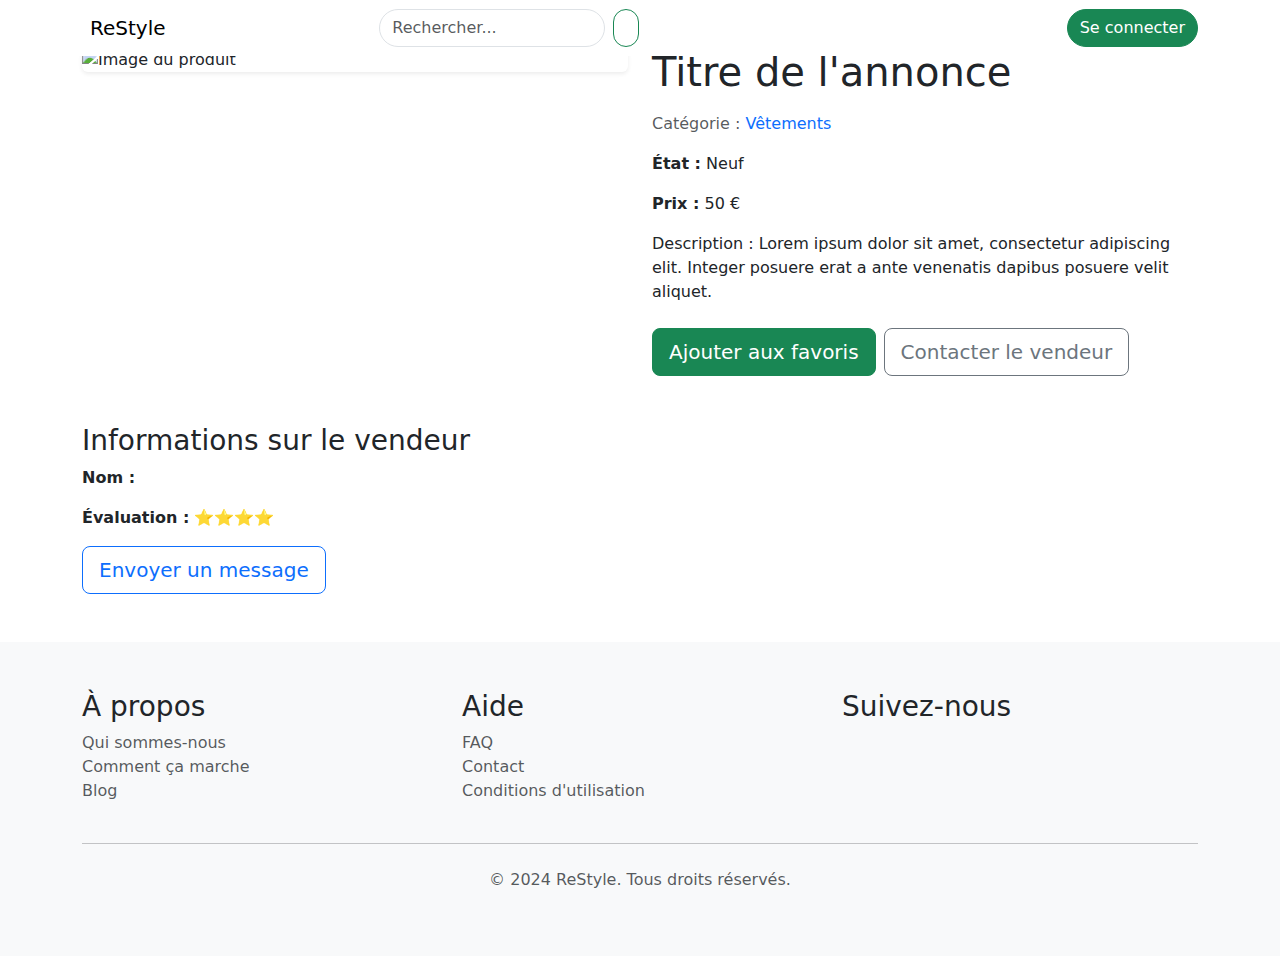
==== html/annoncedetaille.html @ 2527d66e "ajout lien" ====
<!DOCTYPE html>
<html lang="fr">
<head>
    <meta charset="UTF-8">
    <meta name="viewport" content="width=device-width, initial-scale=1.0">
    <title>Détails de l'annonce</title>
    <link rel="stylesheet" href="styles.css">
    <link rel="stylesheet" href="https://cdnjs.cloudflare.com/ajax/libs/bootstrap/5.3.0/css/bootstrap.min.css">
</head>
<body>
    <nav class="navbar navbar-expand-lg navbar-light bg-white fixed-top">
        <div class="container">
          <a class="navbar-brand" href="index.html">
            <i class="fas fa-shopping-bag text-success"></i>
            <span class="ms-2">ReStyle</span>
          </a>
          <button class="navbar-toggler" type="button" data-bs-toggle="collapse" data-bs-target="#navbarNav">
            <span class="navbar-toggler-icon"></span>
          </button>
          <div class="collapse navbar-collapse" id="navbarNav">
            <form class="d-flex mx-auto" style="max-width: 500px;">
              <div class="input-group">
                <input type="search" class="form-control rounded-pill" placeholder="Rechercher...">
                <button class="btn btn-outline-success rounded-pill ms-2" type="submit">
                  <i class="fas fa-search"></i>
                </button>
              </div>
            </form>
            <ul class="navbar-nav ms-auto">
              <li class="nav-item">
                <a class="nav-link" href="#"><i class="fas fa-heart"></i></a>
              </li>
              <li class="nav-item">
                <a class="nav-link" href="#"><i class="fas fa-user"></i></a>
              </li>
              <li class="nav-item">
                <a class="btn btn-success rounded-pill" href="html/login.html">Se connecter</a>
              </li>
            </ul>
          </div>
        </div>
      </nav>

    <!-- Section Détails de l'Annonce -->
    <section class="container mt-5 mb-5">
        <div class="row">
            <!-- Image principale -->
            <div class="col-md-6">
                <div class="card border-0 shadow-sm">
                    <img src="image/pull-rl-americ.jpg" alt="Image du produit" class="card-img-top">
                </div>
            </div>

            <!-- Informations détaillées -->
            <div class="col-md-6">
                <h1 class="mb-3">Titre de l'annonce</h1>
                <p class="text-muted">Catégorie : <span class="text-primary">Vêtements</span></p>
                <p><strong>État :</strong> Neuf</p>
                <p><strong>Prix :</strong> 50 €</p>
                <p class="mt-3">Description : Lorem ipsum dolor sit amet, consectetur adipiscing elit. Integer posuere erat a ante venenatis dapibus posuere velit aliquet.</p>

                <!-- Boutons d'action -->
                <div class="d-flex gap-2 mt-4">
                    <button class="btn btn-success btn-lg">Ajouter aux favoris</button>
                    <button class="btn btn-outline-secondary btn-lg">Contacter le vendeur</button>
                </div>
            </div>
        </div>

        <!-- Informations sur le vendeur -->
        <div class="row mt-5">
            <div class="col-md-6">
                <h3>Informations sur le vendeur</h3>
                <p><strong>Nom :</strong> </p>
                <p><strong>Évaluation :</strong> ⭐⭐⭐⭐</p>
                <button class="btn btn-outline-primary btn-lg">Envoyer un message</button>
            </div>
        </div>
    </section>

    <!-- Footer -->
    <footer class="bg-light py-5">
        <div class="container">
          <div class="row g-4">
            <div class="col-md-4">
              <h3>À propos</h3>
              <ul class="list-unstyled">
                <li><a href="#" class="text-decoration-none text-muted">Qui sommes-nous</a></li>
                <li><a href="#" class="text-decoration-none text-muted">Comment ça marche</a></li>
                <li><a href="#" class="text-decoration-none text-muted">Blog</a></li>
              </ul>
            </div>
            <div class="col-md-4">
              <h3>Aide</h3>
              <ul class="list-unstyled">
                <li><a href="#" class="text-decoration-none text-muted">FAQ</a></li>
                <li><a href="#" class="text-decoration-none text-muted">Contact</a></li>
                <li><a href="#" class="text-decoration-none text-muted">Conditions d'utilisation</a></li>
              </ul>
            </div>
            <div class="col-md-4">
              <h3>Suivez-nous</h3>
              <div class="social-links">
                <a target="_blank" href="https://www.facebook.com/groups/160405144475799/?locale=fr_FR" class="text-muted me-3"><i class="fab fa-facebook fa-lg"></i></a>
                <a target="_blank" href="https://www.instagram.com/vinted/" class="text-muted me-3"><i class="fab fa-instagram fa-lg"></i></a>
                <a target="_blank" href="https://x.com/vintedfrance" class="text-muted"><i class="fab fa-twitter fa-lg"></i></a>
              </div>
            </div>
          </div>
          <hr class="my-4">
          <p class="text-center text-muted">&copy; 2024 ReStyle. Tous droits réservés.</p>
        </div>
      </footer>

    <script src="https://cdnjs.cloudflare.com/ajax/libs/bootstrap/5.3.0/js/bootstrap.bundle.min.js"></script>
</body>
</html>
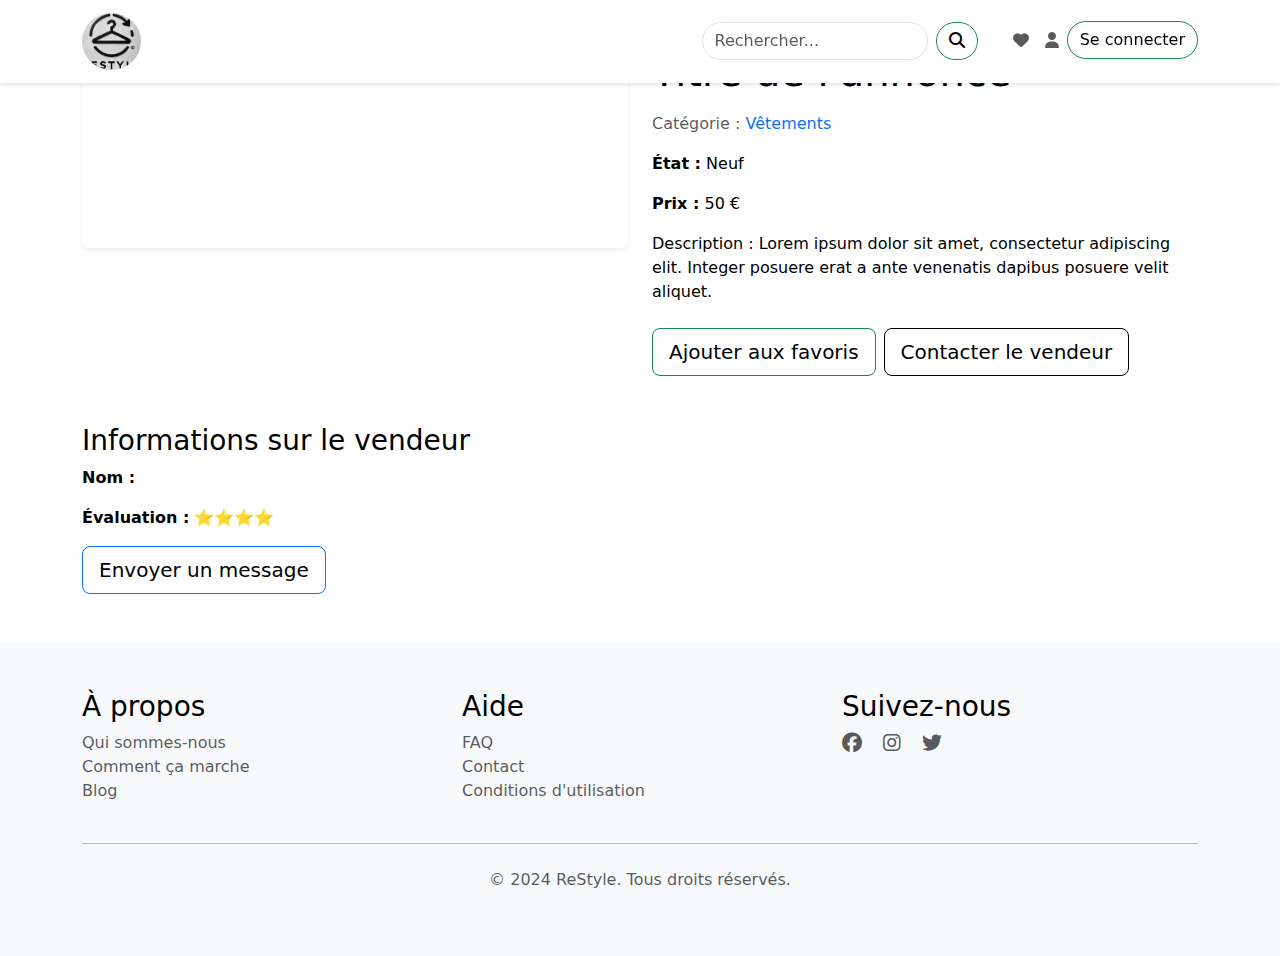
==== commit 2df7246d: "push info modifier" ====
--- a/html/annoncedetaille.html
+++ b/html/annoncedetaille.html
@@ -4,44 +4,65 @@
     <meta charset="UTF-8">
     <meta name="viewport" content="width=device-width, initial-scale=1.0">
     <title>Détails de l'annonce</title>
-    <link rel="stylesheet" href="styles.css">
+  <!-------------------------------------- Bootstrap CSS ---------------------------------------------------------->
+  <link href="https://cdn.jsdelivr.net/npm/bootstrap@5.3.0/dist/css/bootstrap.min.css" rel="stylesheet">
+
+  <!------------------------------------- AOS CSS ------------------------------------------------------------------>
+
+  <link href="https://unpkg.com/aos@2.3.1/dist/aos.css" rel="stylesheet">
+
+  <!-- Font Awesome -->
+
+  <link rel="stylesheet" href="https://cdnjs.cloudflare.com/ajax/libs/font-awesome/6.5.1/css/all.min.css">
+
+
+
     <link rel="stylesheet" href="https://cdnjs.cloudflare.com/ajax/libs/bootstrap/5.3.0/css/bootstrap.min.css">
+  <!------------------------------------------------------------ CSS ------------------------------------------------>
+
+  <link rel="stylesheet" href="../style.css">
+
+  <!------------------------------------------------ FIN CSS PERSO ----------------------------------------->
+
 </head>
 <body>
-    <nav class="navbar navbar-expand-lg navbar-light bg-white fixed-top">
-        <div class="container">
-          <a class="navbar-brand" href="index.html">
-            <i class="fas fa-shopping-bag text-success"></i>
-            <span class="ms-2">ReStyle</span>
-          </a>
-          <button class="navbar-toggler" type="button" data-bs-toggle="collapse" data-bs-target="#navbarNav">
-            <span class="navbar-toggler-icon"></span>
+<!------------------------------------------------- Navbar --------------------------------------------------------->
+<nav class="navbar navbar-expand-lg navbar-light bg-white fixed-top">
+  <div class="container">
+    <a class="navbar-brand" href="../index.html">
+      <img class="logo" src="../img/image-restyle.jpg" alt="restyle image">
+    </a>
+    <button class="navbar-toggler" type="button" data-bs-toggle="collapse" data-bs-target="#navbarNav">
+      <span class="navbar-toggler-icon"></span>
+    </button>
+    <div class="collapse navbar-collapse" id="navbarNav">
+      <form class="d-flex mx-auto" style="max-width: 500px;">
+        <div class="input-group">
+          <label>
+            <input type="search" class="form-control rounded-pill" placeholder="Rechercher...">
+          </label>
+          <button class="btn btn-outline-success rounded-pill ms-2" type="submit">
+            <i class="fas fa-search"></i>
           </button>
-          <div class="collapse navbar-collapse" id="navbarNav">
-            <form class="d-flex mx-auto" style="max-width: 500px;">
-              <div class="input-group">
-                <input type="search" class="form-control rounded-pill" placeholder="Rechercher...">
-                <button class="btn btn-outline-success rounded-pill ms-2" type="submit">
-                  <i class="fas fa-search"></i>
-                </button>
-              </div>
-            </form>
-            <ul class="navbar-nav ms-auto">
-              <li class="nav-item">
-                <a class="nav-link" href="#"><i class="fas fa-heart"></i></a>
-              </li>
-              <li class="nav-item">
-                <a class="nav-link" href="#"><i class="fas fa-user"></i></a>
-              </li>
-              <li class="nav-item">
-                <a class="btn btn-success rounded-pill" href="html/login.html">Se connecter</a>
-              </li>
-            </ul>
-          </div>
         </div>
-      </nav>
+      </form>
+      <ul class="navbar-nav ms-auto">
+        <li class="nav-item">
+          <a class="nav-link" href="favoris.html"><i class="fas fa-heart"></i></a>
+        </li>
+        <li class="nav-item">
+          <a class="nav-link" href="login.html"><i class="fas fa-user"></i></a>
+        </li>
+        <li class="nav-item">
+          <a class="btn btn-success rounded-pill" href="login.html">Se connecter</a>
+        </li>
+      </ul>
+    </div>
+  </div>
+</nav>
+<!-----------------------------------------------------NAVBAR FIN --------------------------------------------------->
 
-    <!-- Section Détails de l'Annonce -->
+<!-- Section Détails de l'Annonce -->
     <section class="container mt-5 mb-5">
         <div class="row">
             <!-- Image principale -->
@@ -78,40 +99,46 @@
         </div>
     </section>
 
-    <!-- Footer -->
-    <footer class="bg-light py-5">
-        <div class="container">
-          <div class="row g-4">
-            <div class="col-md-4">
-              <h3>À propos</h3>
-              <ul class="list-unstyled">
-                <li><a href="#" class="text-decoration-none text-muted">Qui sommes-nous</a></li>
-                <li><a href="#" class="text-decoration-none text-muted">Comment ça marche</a></li>
-                <li><a href="#" class="text-decoration-none text-muted">Blog</a></li>
-              </ul>
-            </div>
-            <div class="col-md-4">
-              <h3>Aide</h3>
-              <ul class="list-unstyled">
-                <li><a href="#" class="text-decoration-none text-muted">FAQ</a></li>
-                <li><a href="#" class="text-decoration-none text-muted">Contact</a></li>
-                <li><a href="#" class="text-decoration-none text-muted">Conditions d'utilisation</a></li>
-              </ul>
-            </div>
-            <div class="col-md-4">
-              <h3>Suivez-nous</h3>
-              <div class="social-links">
-                <a target="_blank" href="https://www.facebook.com/groups/160405144475799/?locale=fr_FR" class="text-muted me-3"><i class="fab fa-facebook fa-lg"></i></a>
-                <a target="_blank" href="https://www.instagram.com/vinted/" class="text-muted me-3"><i class="fab fa-instagram fa-lg"></i></a>
-                <a target="_blank" href="https://x.com/vintedfrance" class="text-muted"><i class="fab fa-twitter fa-lg"></i></a>
-              </div>
-            </div>
-          </div>
-          <hr class="my-4">
-          <p class="text-center text-muted">&copy; 2024 ReStyle. Tous droits réservés.</p>
+<!----------------------------------------------- Footer -------------------------------------------------------->
+<footer class="bg-light py-5">
+  <div class="container">
+    <div class="row g-4">
+      <div class="col-md-4">
+        <h3>À propos</h3>
+        <ul class="list-unstyled">
+          <li><a target="_blank" href="https://x.com/vintedfrance" class="text-decoration-none text-muted">Qui sommes-nous</a></li>
+          <li><a href="#" class="text-decoration-none text-muted">Comment ça marche</a></li>
+          <li><a href="contact.html" class="text-decoration-none text-muted">Blog</a></li>
+        </ul>
+      </div>
+      <div class="col-md-4">
+        <h3>Aide</h3>
+        <ul class="list-unstyled">
+          <li><a href="contact.html" class="text-decoration-none text-muted">FAQ</a></li>
+          <li><a href="contact.html" class="text-decoration-none text-muted">Contact</a></li>
+          <li><a href="#" class="text-decoration-none text-muted">Conditions d'utilisation</a></li>
+        </ul>
+      </div>
+      <div class="col-md-4">
+        <h3>Suivez-nous</h3>
+        <div class="social-links">
+          <a target="_blank" href="https://www.facebook.com/groups/160405144475799/?locale=fr_FR" class="text-muted me-3"><i class="fab fa-facebook fa-lg"></i></a>
+          <a target="_blank" href="https://www.instagram.com/vinted/" class="text-muted me-3"><i class="fab fa-instagram fa-lg"></i></a>
+          <a target="_blank" href="https://x.com/vintedfrance" class="text-muted"><i class="fab fa-twitter fa-lg"></i></a>
         </div>
-      </footer>
+      </div>
+    </div>
+    <hr class="my-4">
+    <p class="text-center text-muted">&copy; 2024 ReStyle. Tous droits réservés.</p>
+  </div>
+</footer>
 
-    <script src="https://cdnjs.cloudflare.com/ajax/libs/bootstrap/5.3.0/js/bootstrap.bundle.min.js"></script>
+
+
+
+
+<!----------------------------------------------- FIN Footer -------------------------------------------------------->
+
+<script src="https://cdnjs.cloudflare.com/ajax/libs/bootstrap/5.3.0/js/bootstrap.bundle.min.js"></script>
 </body>
 </html>
--- a/style.css
+++ b/style.css
@@ -0,0 +1,139 @@
+/* Custom styles */
+:root {
+  --primary-color: #198754;
+  --primary-hover: #157347;
+}
+
+/* Navbar adjustments */
+.navbar {
+  box-shadow: 0 2px 4px rgba(0,0,0,0.1);
+}
+
+/* Hero section */
+.hero {
+  padding-top: 6rem;
+  padding-bottom: 6rem;
+  min-height: 100vh;
+  background-color: gray;
+}
+
+/* Product cards */
+.card {
+  transition: transform 0.3s ease;
+  border: none;
+}
+
+.card:hover {
+  transform: translateY(-5px);
+}
+
+.card-img-top {
+  height: 200px;
+  object-fit: cover;
+}
+
+/* Category cards */
+.category-card {
+  position: relative;
+  border-radius: 8px;
+  overflow: hidden;
+  aspect-ratio: 1;
+}
+
+.category-card img {
+  width: 100%;
+  height: 100%;
+  object-fit: cover;
+  transition: transform 0.3s ease;
+}
+
+.category-overlay {
+  position: absolute;
+  bottom: 0;
+  left: 0;
+  right: 0;
+  padding: 1.5rem;
+  background: linear-gradient(to top, rgba(0,0,0,0.7), transparent);
+}
+
+.category-overlay h3 {
+  color: white;
+  margin: 0;
+}
+
+.category-card:hover img {
+  transform: scale(1.05);
+}
+
+/* Newsletter section */
+.newsletter input {
+  min-width: 300px;
+}
+
+/* Social links */
+.social-links a {
+  text-decoration: none;
+  transition: color 0.3s ease;
+}
+
+.social-links a:hover {
+  color: var(--primary-color) !important;
+}
+
+/* Responsive adjustments */
+@media (max-width: 768px) {
+  .hero {
+    text-align: center;
+    padding-top: 4rem;
+    padding-bottom: 4rem;
+  }
+
+  .newsletter input {
+    min-width: auto;
+  }
+}
+
+ :root {
+   --bg-color: #ffffff;
+   --text-color: #000000;
+ }
+
+.dark-mode {
+  --bg-color: #121212;
+  --text-color: #ffffff;
+}
+
+body {
+  background-color: var(--bg-color);
+  color: var(--text-color);
+}
+
+.navbar {
+  background-color: var(--bg-color);
+}
+
+.card, .btn {
+  background-color: var(--bg-color);
+  color: var(--text-color);
+}
+
+.btn-outline-secondary {
+  color: var(--text-color);
+  border-color: var(--text-color);
+}
+
+.btnvoir{
+  padding: 2rem;
+}
+.img-fluid{
+  height: 20rem;
+  width: auto;
+}
+.catalogue{
+  height: 5rem;
+}
+.logo{
+  width: 10%;
+  margin-right: 2%;
+  border-radius: 50%;
+}
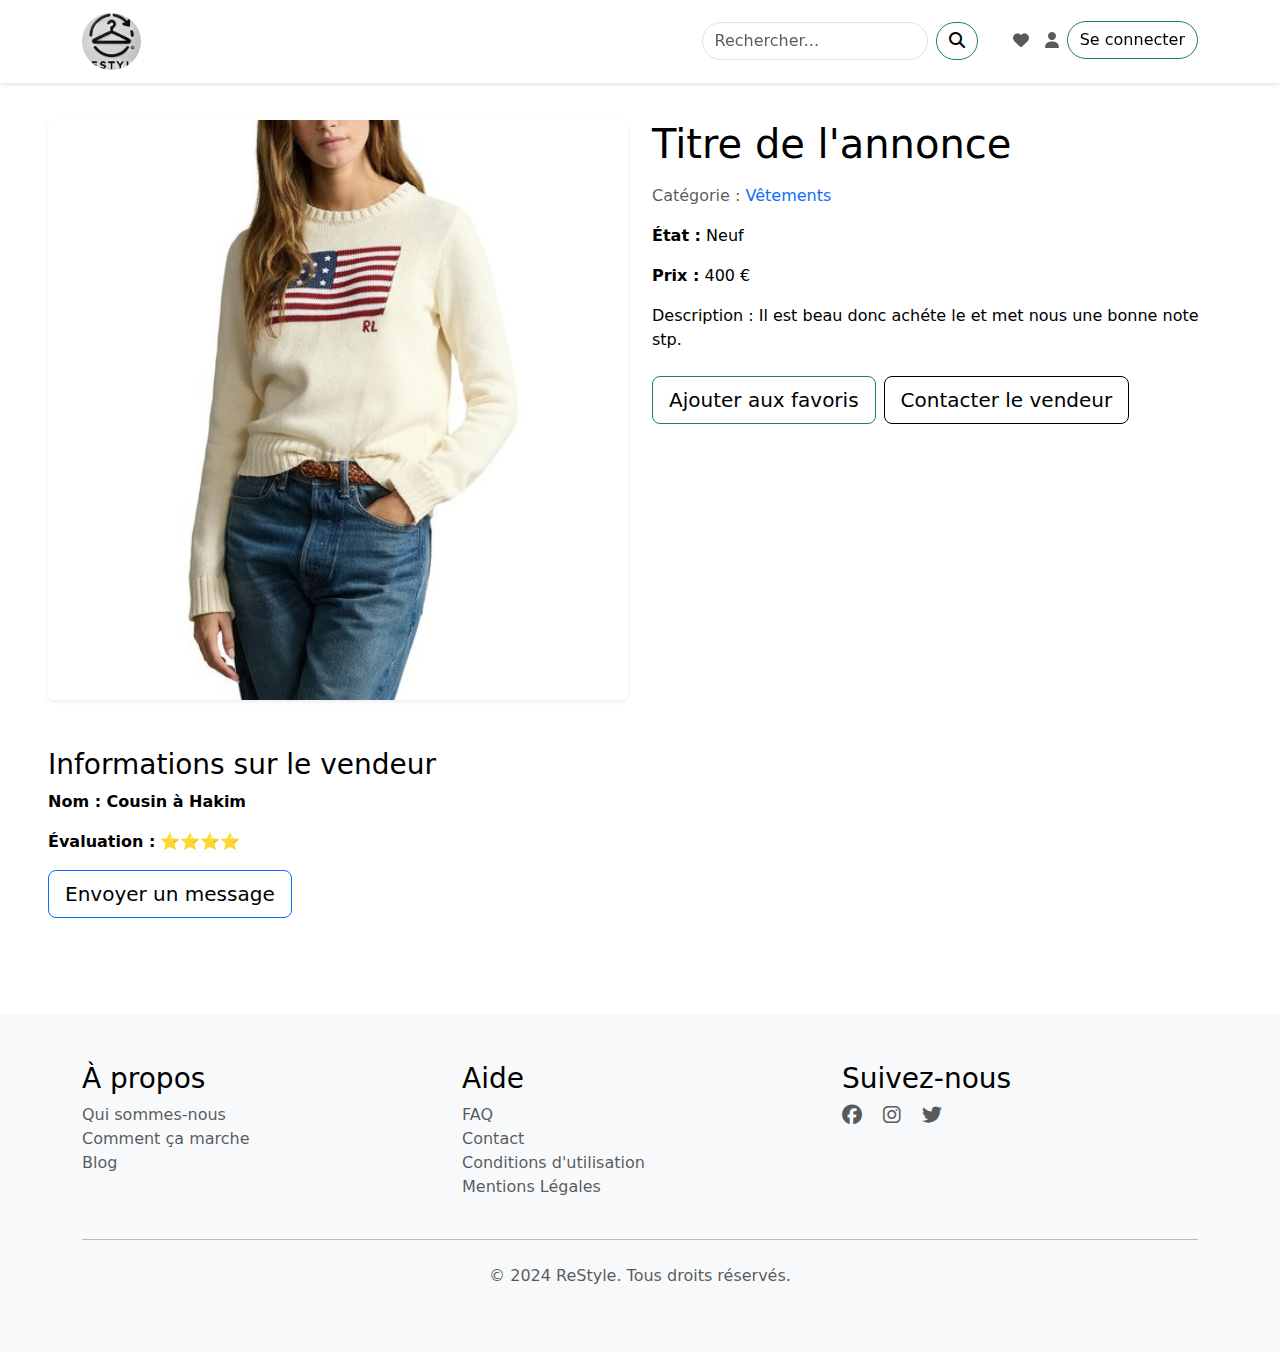
==== commit 36c47e0a: "modification de css et html breve" ====
--- a/html/annoncedetaille.html
+++ b/html/annoncedetaille.html
@@ -25,7 +25,7 @@
   <!------------------------------------------------ FIN CSS PERSO ----------------------------------------->
 
 </head>
-<body>
+<body id="detail">
 <!------------------------------------------------- Navbar --------------------------------------------------------->
 <nav class="navbar navbar-expand-lg navbar-light bg-white fixed-top">
   <div class="container">
@@ -60,15 +60,17 @@
     </div>
   </div>
 </nav>
+
 <!-----------------------------------------------------NAVBAR FIN --------------------------------------------------->
 
-<!-- Section Détails de l'Annonce -->
-    <section class="container mt-5 mb-5">
+<!-- Section Détails de l'Annonce --><br>
+
+    <section class="containerd mt-5 mb-5">
         <div class="row">
             <!-- Image principale -->
             <div class="col-md-6">
-                <div class="card border-0 shadow-sm">
-                    <img src="image/pull-rl-americ.jpg" alt="Image du produit" class="card-img-top">
+                <div class="card shadow-sm">
+                    <img src="../img/pull-rl-americ.jpg" alt="Image du produit" class="card-img">
                 </div>
             </div>
 
@@ -77,8 +79,8 @@
                 <h1 class="mb-3">Titre de l'annonce</h1>
                 <p class="text-muted">Catégorie : <span class="text-primary">Vêtements</span></p>
                 <p><strong>État :</strong> Neuf</p>
-                <p><strong>Prix :</strong> 50 €</p>
-                <p class="mt-3">Description : Lorem ipsum dolor sit amet, consectetur adipiscing elit. Integer posuere erat a ante venenatis dapibus posuere velit aliquet.</p>
+                <p><strong>Prix :</strong> 400 €</p>
+                <p class="mt-3">Description : Il est beau donc achéte le et met nous une bonne note stp.</p>
 
                 <!-- Boutons d'action -->
                 <div class="d-flex gap-2 mt-4">
@@ -92,7 +94,7 @@
         <div class="row mt-5">
             <div class="col-md-6">
                 <h3>Informations sur le vendeur</h3>
-                <p><strong>Nom :</strong> </p>
+                <p><strong>Nom : Cousin à Hakim</strong> </p>
                 <p><strong>Évaluation :</strong> ⭐⭐⭐⭐</p>
                 <button class="btn btn-outline-primary btn-lg">Envoyer un message</button>
             </div>
@@ -105,11 +107,11 @@
     <div class="row g-4">
       <div class="col-md-4">
         <h3>À propos</h3>
-        <ul class="list-unstyled">
+        <u3.l class="list-unstyled">
           <li><a target="_blank" href="https://x.com/vintedfrance" class="text-decoration-none text-muted">Qui sommes-nous</a></li>
           <li><a href="#" class="text-decoration-none text-muted">Comment ça marche</a></li>
           <li><a href="contact.html" class="text-decoration-none text-muted">Blog</a></li>
-        </ul>
+        </u3.l>
       </div>
       <div class="col-md-4">
         <h3>Aide</h3>
@@ -117,6 +119,7 @@
           <li><a href="contact.html" class="text-decoration-none text-muted">FAQ</a></li>
           <li><a href="contact.html" class="text-decoration-none text-muted">Contact</a></li>
           <li><a href="#" class="text-decoration-none text-muted">Conditions d'utilisation</a></li>
+          <li><a href="#" class="text-decoration-none text-muted">Mentions Légales</a></li>
         </ul>
       </div>
       <div class="col-md-4">
--- a/style.css
+++ b/style.css
@@ -137,3 +137,6 @@
   margin-right: 2%;
   border-radius: 50%;
 }
+#detail .containerd{
+  padding: 3rem ;
+}
